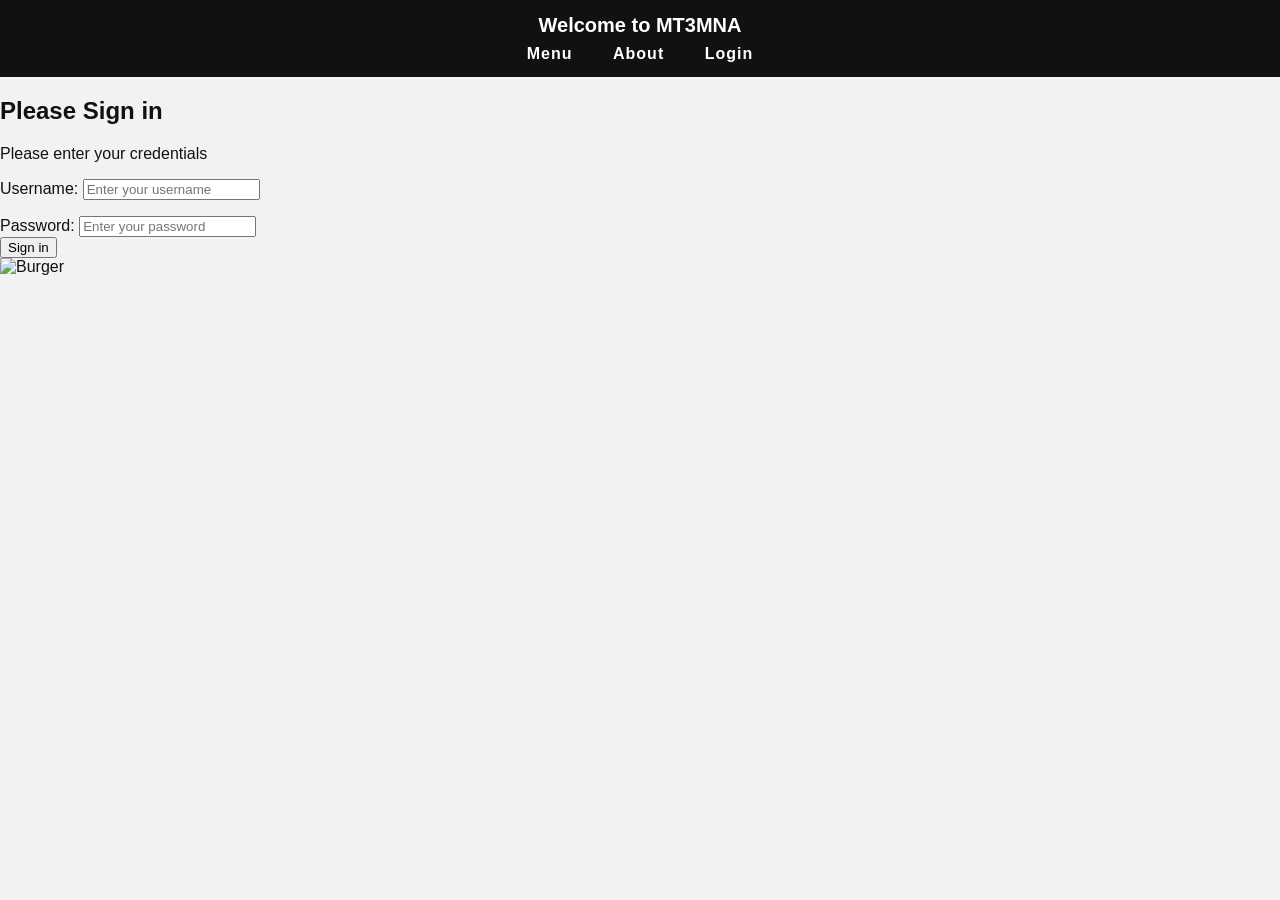
==== index.html @ 267e1aef "Create index.html" ====
<!DOCTYPE html>
<html>
<head>
    <title>Mt3mna</title>
    <link rel="stylesheet" href="styles.css">
</head>
<body>
    <div class="navbar">
        <span class="logo">Welcome to MT3MNA</span>
        <a href="Menu.html">Menu</a>
        <a href="about.html">About</a>
        <a href="index.html">Login</a>
    </div>
    
    <div class="container">
        <!-- Left side - Login Form -->
        <div class="login-wrapper">
            <div class="login-box">
                <h2>Please Sign in</h2>
                <p class="subtitle">Please enter your credentials</p>

                <div>
                    <label for="username">Username:</label>
                    <input type="text"
                        id="username"
                        name="username"
                        placeholder="Enter your username"
                        required>
                </div>
                <p></p>
                <div>
                    <label for="pass">Password:</label>
                    <input type="password"
                        id="pass"
                        name="password"
                        minlength="8"
                        placeholder="Enter your password"
                        required>
                </div>

                <input type="submit" value="Sign in">
            </div>
        </div>

        <!-- Right side - Image -->
        <div class="image-side">
            <img src="photo_2026-04-25_16-24-01.jpg" alt="Burger">
        </div>
    </div>

</body>
</html>
---- styles.css ----
body {
    background-color: #f2f2f2;
    font-family: Arial, sans-serif;
    color: #111;
    margin: 0;
    padding: 0;
}

nav, .navbar {
    background-color: #111;
    padding: 14px 20px;
    text-align: center;
}

nav a, .navbar a {
    color: white;
    text-decoration: none;
    margin: 0 18px;
    font-size: 16px;
    font-weight: bold;
    letter-spacing: 1px;
}

nav a:hover, .navbar a:hover {
    color: #aaa;
}

.navbar .logo, nav .logo {
    color: white;
    font-size: 20px;
    font-weight: bold;
    display: block;
    margin-bottom: 8px;
}
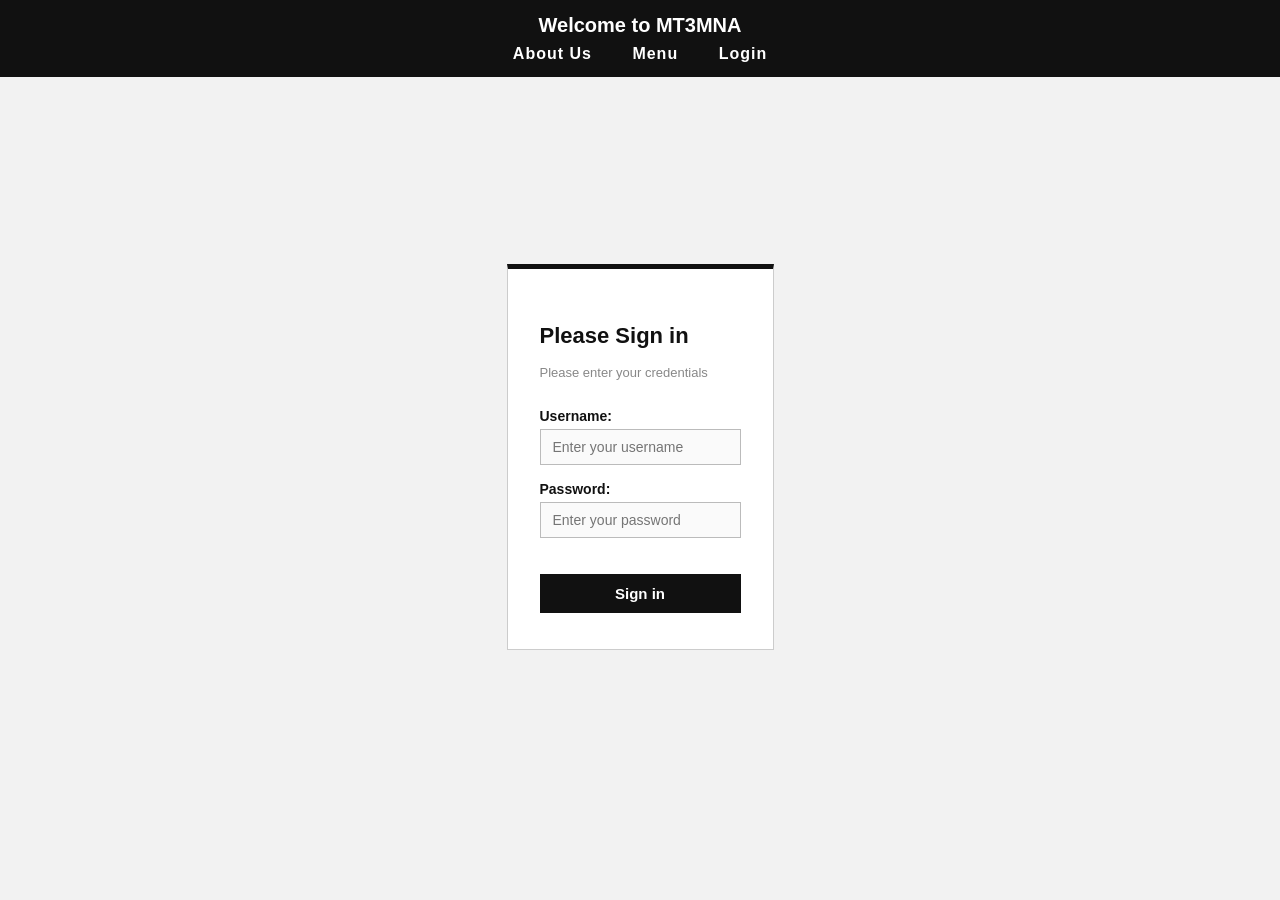
==== commit a957cdf6: "Update index.html" ====
--- a/index.html
+++ b/index.html
@@ -7,46 +7,37 @@
 <body>
     <div class="navbar">
         <span class="logo">Welcome to MT3MNA</span>
+        <a href="about.html">About Us</a>
         <a href="Menu.html">Menu</a>
-        <a href="about.html">About</a>
         <a href="index.html">Login</a>
     </div>
-    
-    <div class="container">
-        <!-- Left side - Login Form -->
-        <div class="login-wrapper">
-            <div class="login-box">
-                <h2>Please Sign in</h2>
-                <p class="subtitle">Please enter your credentials</p>
+<div class="container">
+    <div class="login-box">
+        <h2>Please Sign in</h2>
+        <p class="subtitle">Please enter your credentials</p>
+        <form>
+            <div>
+                <label for="username">Username:</label>
+                <input type="text"
+                    id="username"
+                    name="username"
+                    placeholder="Enter your username"
+                    required>
+            </div>
+            <div>
+                <label for="pass">Password:</label>
+                <input type="password"
+                    id="pass"
+                    name="password"
+                    minlength="8"
+                    placeholder="Enter your password"
+                    required>
+            </div>
 
-                <div>
-                    <label for="username">Username:</label>
-                    <input type="text"
-                        id="username"
-                        name="username"
-                        placeholder="Enter your username"
-                        required>
-                </div>
-                <p></p>
-                <div>
-                    <label for="pass">Password:</label>
-                    <input type="password"
-                        id="pass"
-                        name="password"
-                        minlength="8"
-                        placeholder="Enter your password"
-                        required>
-                </div>
-
-                <input type="submit" value="Sign in">
-            </div>
-        </div>
-
-        <!-- Right side - Image -->
-        <div class="image-side">
-            <img src="photo_2026-04-25_16-24-01.jpg" alt="Burger">
-        </div>
+            <input type="submit" value="Sign in">
+        </form>
     </div>
+</div>
 
 </body>
 </html>
--- a/styles.css
+++ b/styles.css
@@ -31,4 +31,208 @@
     font-weight: bold;
     display: block;
     margin-bottom: 8px;
-}+}
+h1 {
+    text-align: center;
+    color: #111;
+    font-size: 32px;
+    margin: 30px 0 10px 0;
+    border-bottom: 3px solid #111;
+    padding-bottom: 10px;
+}
+
+h2 {
+    color: #111;
+    font-size: 20px;
+    margin-bottom: 10px;
+    border-left: 4px solid #111;
+    padding-left: 10px;
+}
+
+p {
+    line-height: 1.7;
+    color: #333;
+}
+
+
+.content {
+    width: 800px;
+    margin: 30px auto;
+    padding: 0 10px;
+}
+
+
+.box {
+    background-color: white;
+    border: 1px solid #ccc;
+    border-top: 4px solid #111;
+    padding: 22px;
+    margin-bottom: 22px;
+}
+
+ul {
+    padding-left: 20px;
+    color: #333;
+}
+
+ul li {
+    padding: 5px 0;
+    border-bottom: 1px solid #eee;
+}
+
+table {
+    width: 100%;
+    border-collapse: collapse;
+    margin-top: 12px;
+}
+
+th {
+    background-color: #111;
+    color: white;
+    padding: 11px 14px;
+    text-align: left;
+    font-size: 14px;
+    letter-spacing: 0.5px;
+}
+
+td {
+    padding: 10px 14px;
+    border-bottom: 1px solid #ddd;
+    font-size: 14px;
+    color: #333;
+}
+
+
+tr:hover {
+    background-color: #efefef;
+}
+
+.order-options {
+    margin-top: 20px;
+    padding: 15px;
+    background-color: #fafafa;
+    border: 1px solid #ddd;
+    border-top: 3px solid #111;
+}
+
+.order-options input[type="submit"] {
+    background-color: #111;
+    color: white;
+    border: none;
+    padding: 10px 16px;
+    font-size: 14px;
+    font-weight: bold;
+    cursor: pointer;
+    margin-top: 12px;
+}
+
+.order-options input[type="submit"]:hover {
+    background-color: #333;
+}
+
+
+
+.container {
+    display: flex;
+    justify-content: center;
+    align-items: center;
+    min-height: 80vh;
+    padding: 20px;
+    gap: 40px;
+}
+
+.image-side {
+    flex: 1;
+    max-width: 500px;
+    text-align: center;
+}
+
+.image-side img {
+    width: 100%;
+    height: auto;
+    max-height: 600px;
+    object-fit: cover;
+    border-radius: 8px;
+}
+
+.image-side img:hover {
+    transform: scale(1.02);
+}
+
+
+.login-wrapper {
+    width: 100%;
+    max-width: 420px;
+    flex-shrink: 0;
+}
+
+.login-box {
+    background-color: white;
+    border: 1px solid #ccc;
+    border-top: 5px solid #111;
+    padding: 36px 32px;
+}
+
+.login-box h2 {
+    text-align: left;
+    font-size: 22px;
+    margin-bottom: 6px;
+    border: none;
+    padding: 0;
+}
+
+.login-box .subtitle {
+    text-align: left;
+    color: #888;
+    font-size: 13px;
+    margin-bottom: 24px;
+}
+
+.login-box div {
+    margin-bottom: 16px;
+}
+
+.login-box label {
+    display: block;
+    font-weight: bold;
+    font-size: 14px;
+    margin-bottom: 5px;
+    color: #111;
+}
+
+.login-box input[type="text"],
+.login-box input[type="password"] {
+    width: 100%;
+    padding: 9px 12px;
+    border: 1px solid #bbb;
+    font-size: 14px;
+    font-family: Arial, sans-serif;
+    background-color: #fafafa;
+    box-sizing: border-box;
+}
+
+.login-box input[type="submit"] {
+    width: 100%;
+    padding: 11px;
+    background-color: #111;
+    color: white;
+    border: none;
+    font-size: 15px;
+    font-weight: bold;
+    cursor: pointer;
+    margin-top: 20px; 
+}
+
+.login-box input[type="submit"]:hover {
+    background-color: #333;
+}
+
+
+.footer {
+    background-color: #111;
+    color: #aaa;
+    text-align: center;
+    padding: 16px;
+    margin-top: 40px;
+    font-size: 13px;
+}
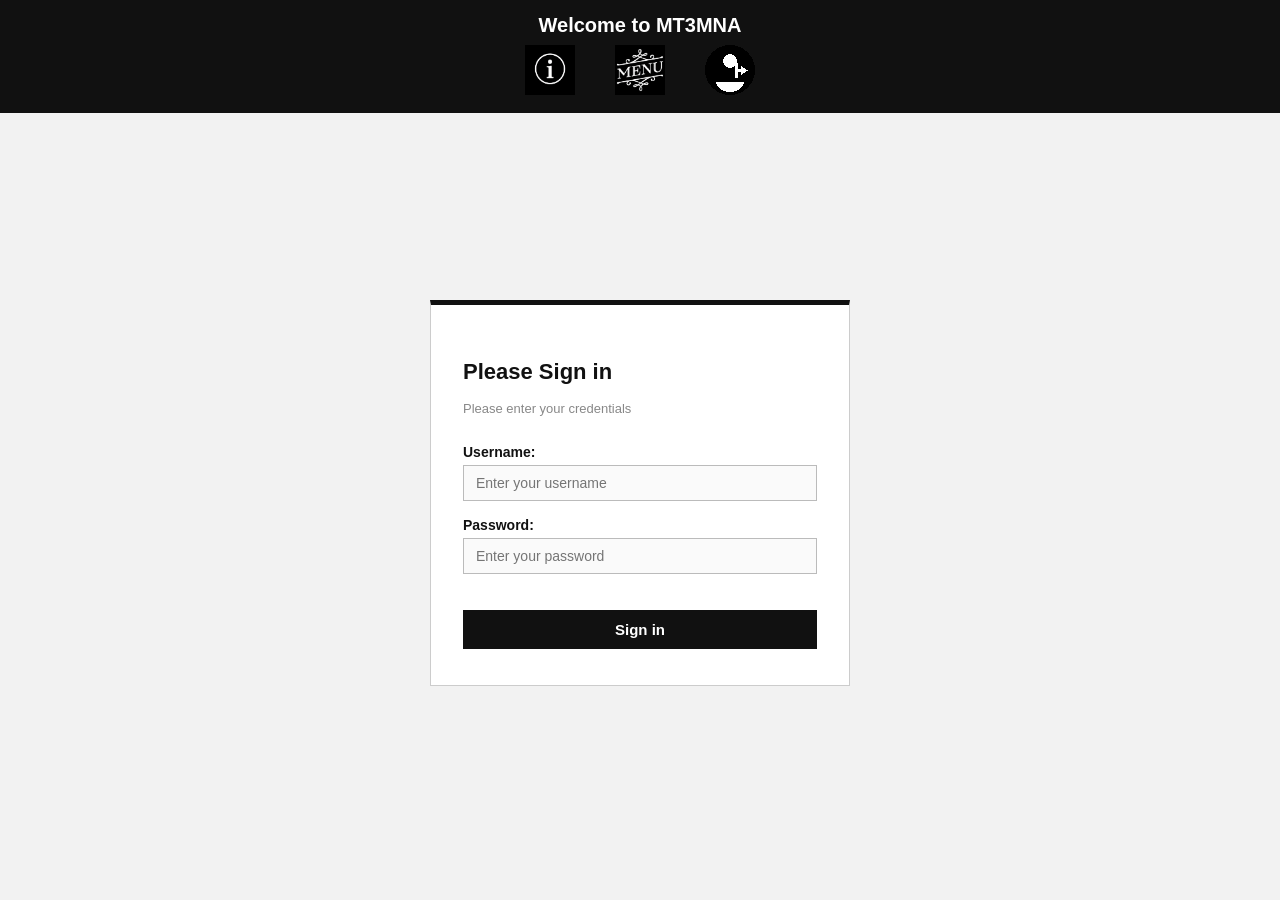
==== commit 32a142d0: "icons add" ====
--- a/index.html
+++ b/index.html
@@ -7,9 +7,9 @@
 <body>
     <div class="navbar">
         <span class="logo">Welcome to MT3MNA</span>
-        <a href="about.html">About Us</a>
-        <a href="Menu.html">Menu</a>
-        <a href="index.html">Login</a>
+        <a href="about.html"><img src="About-us.png" alt="About Us" width="50"></a>
+        <a href="Menu.html"><img src="Menu.png" alt="Menu" width="50"></a>
+        <a href="index.html"><img src="Login.png" alt="Login" width="50"></a>
     </div>
 <div class="container">
     <div class="login-box">
--- a/styles.css
+++ b/styles.css
@@ -47,6 +47,15 @@
     margin-bottom: 10px;
     border-left: 4px solid #111;
     padding-left: 10px;
+}
+
+h2 img {
+    height: 30px;
+    width: 30px;
+    object-fit: cover;
+    vertical-align: middle;
+    margin-left: 10px;
+    border-radius: 4px;
 }
 
 p {
@@ -138,39 +147,16 @@
     align-items: center;
     min-height: 80vh;
     padding: 20px;
-    gap: 40px;
-}
-
-.image-side {
-    flex: 1;
-    max-width: 500px;
-    text-align: center;
-}
-
-.image-side img {
-    width: 100%;
-    height: auto;
-    max-height: 600px;
-    object-fit: cover;
-    border-radius: 8px;
-}
-
-.image-side img:hover {
-    transform: scale(1.02);
-}
-
-
-.login-wrapper {
+}
+
+.login-box {
     width: 100%;
     max-width: 420px;
-    flex-shrink: 0;
-}
-
-.login-box {
     background-color: white;
     border: 1px solid #ccc;
     border-top: 5px solid #111;
     padding: 36px 32px;
+    box-sizing: border-box;
 }
 
 .login-box h2 {
@@ -227,7 +213,6 @@
     background-color: #333;
 }
 
-
 .footer {
     background-color: #111;
     color: #aaa;
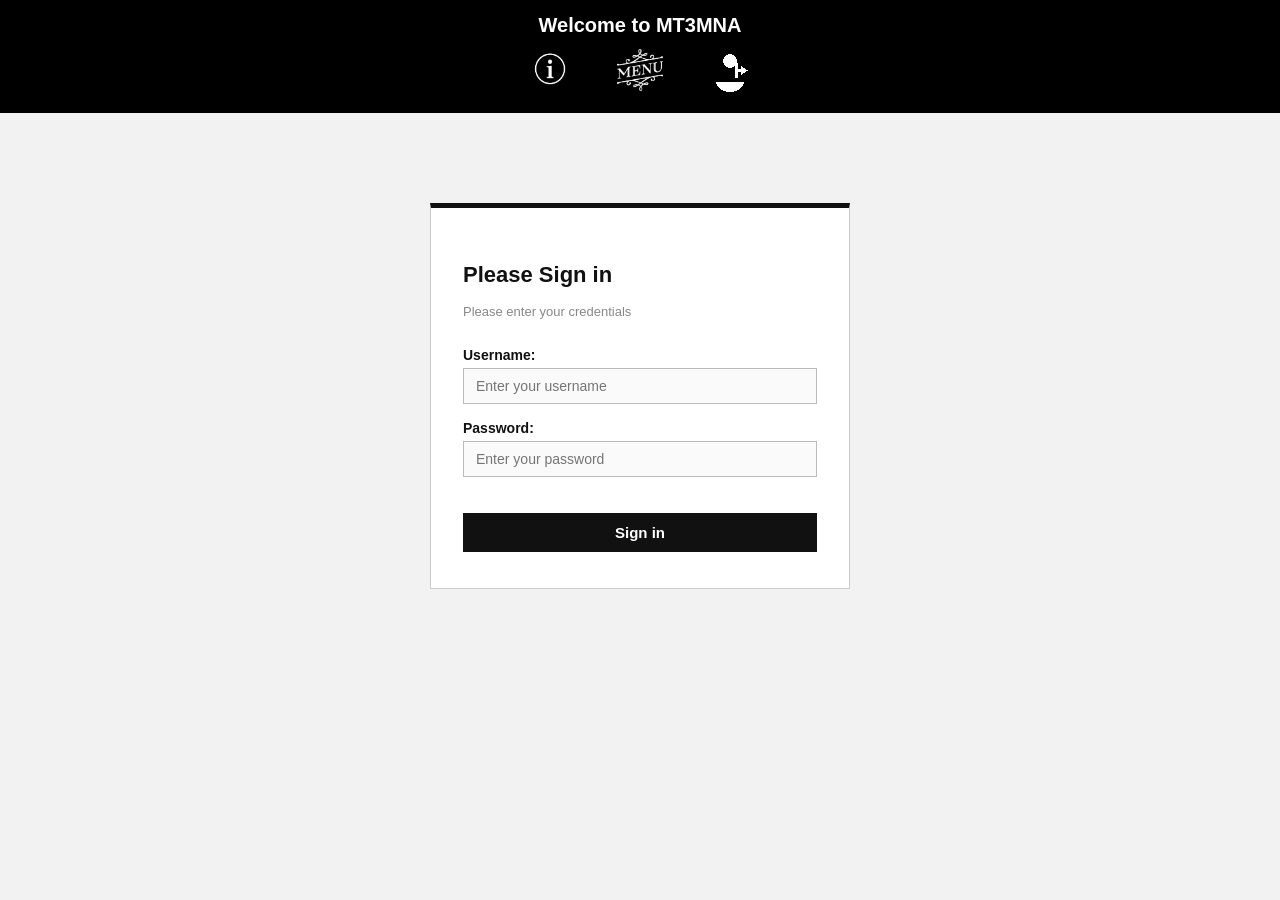
==== commit 6c165b1a: "update" ====
--- a/index.html
+++ b/index.html
@@ -11,32 +11,31 @@
         <a href="Menu.html"><img src="Menu.png" alt="Menu" width="50"></a>
         <a href="index.html"><img src="Login.png" alt="Login" width="50"></a>
     </div>
-<div class="container">
-    <div class="login-box">
-        <h2>Please Sign in</h2>
-        <p class="subtitle">Please enter your credentials</p>
-        <form>
-            <div>
-                <label for="username">Username:</label>
-                <input type="text"
+
+<div class="login-box">
+    <h2>Please Sign in</h2>
+    <p class="subtitle">Please enter your credentials</p>
+    <form action="about.html">
+        <div>
+           <label for="username">Username:</label>
+           <input type="text"
                     id="username"
                     name="username"
                     placeholder="Enter your username"
                     required>
-            </div>
-            <div>
-                <label for="pass">Password:</label>
-                <input type="password"
+        </div>
+        <div>
+            <label for="pass">Password:</label>
+            <input type="password"
                     id="pass"
                     name="password"
                     minlength="8"
                     placeholder="Enter your password"
                     required>
-            </div>
+        </div>
 
             <input type="submit" value="Sign in">
-        </form>
-    </div>
+    </form> 
 </div>
 
 </body>
--- a/styles.css
+++ b/styles.css
@@ -7,18 +7,13 @@
 }
 
 nav, .navbar {
-    background-color: #111;
+    background-color: #000000;
     padding: 14px 20px;
     text-align: center;
 }
 
 nav a, .navbar a {
-    color: white;
-    text-decoration: none;
     margin: 0 18px;
-    font-size: 16px;
-    font-weight: bold;
-    letter-spacing: 1px;
 }
 
 nav a:hover, .navbar a:hover {
@@ -141,17 +136,10 @@
 
 
 
-.container {
-    display: flex;
-    justify-content: center;
-    align-items: center;
-    min-height: 80vh;
-    padding: 20px;
-}
-
 .login-box {
     width: 100%;
     max-width: 420px;
+    margin: 10vh auto;
     background-color: white;
     border: 1px solid #ccc;
     border-top: 5px solid #111;
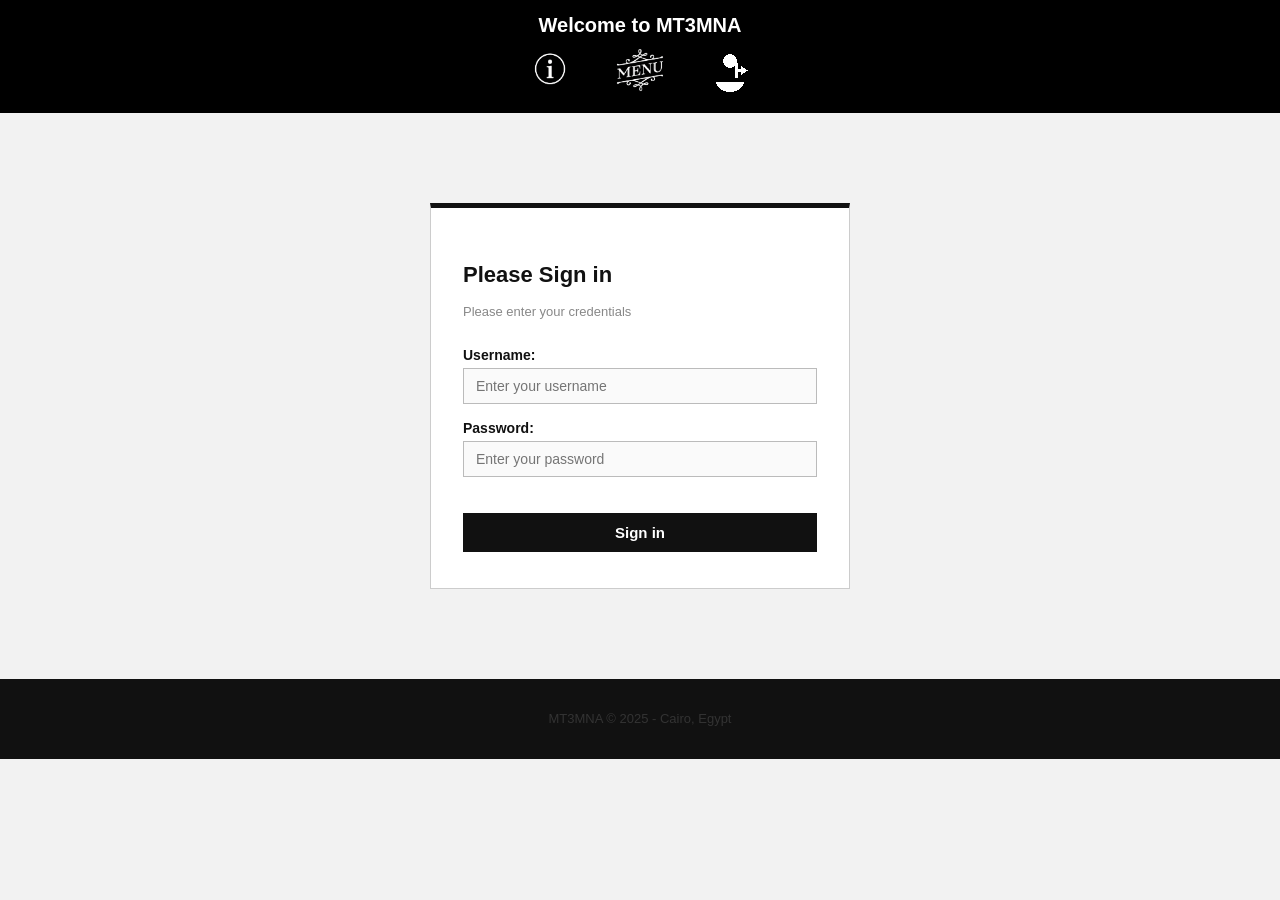
==== commit eaea95c9: "Update index.html" ====
--- a/index.html
+++ b/index.html
@@ -38,5 +38,9 @@
     </form> 
 </div>
 
+<div class="footer">
+    <p>MT3MNA &copy; 2025 - Cairo, Egypt</p>
+</div>
+
 </body>
 </html>
